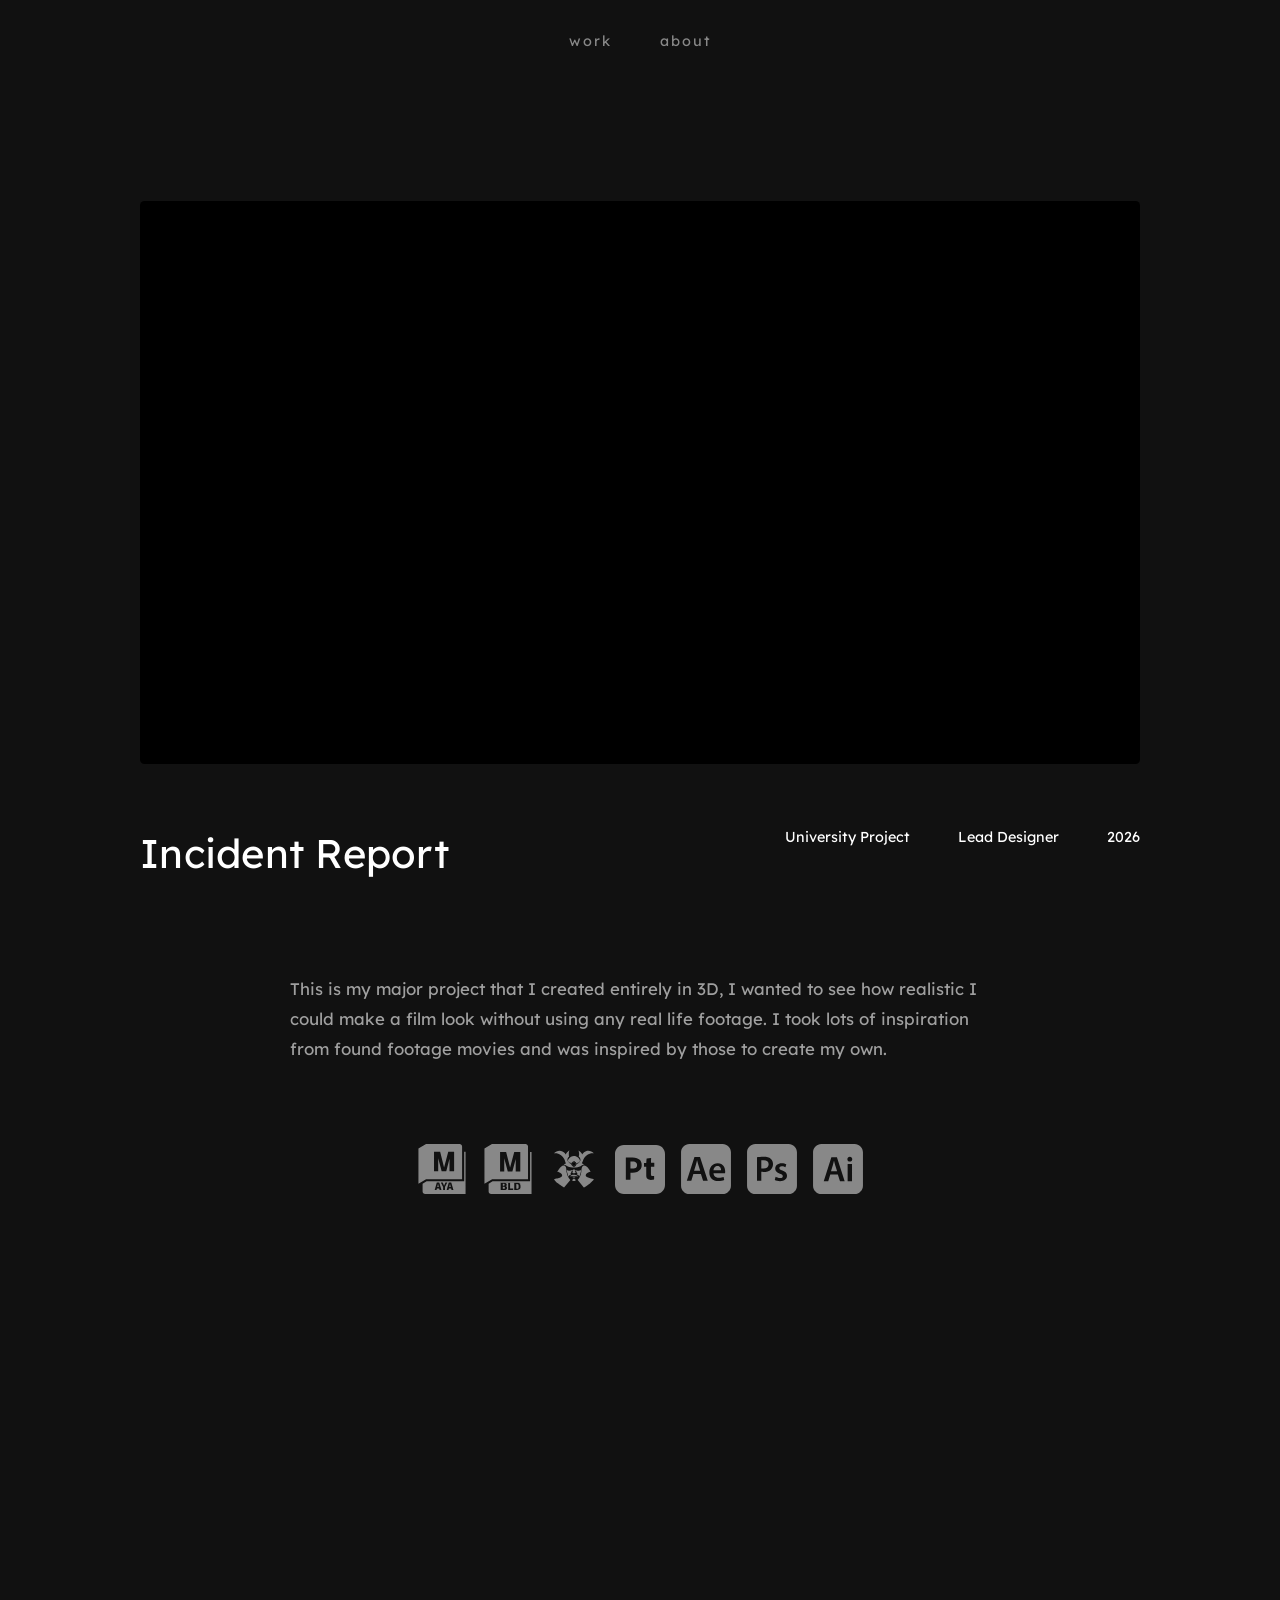
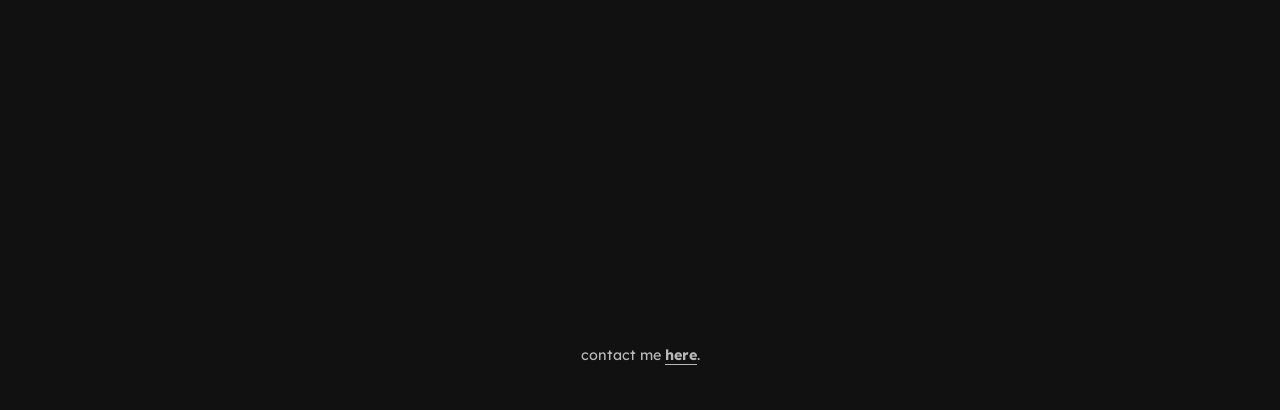
==== pages/project-incident-report.html @ a4393615 "Add files via upload" ====
<!DOCTYPE html>
<html lang="en">
<head>
    <meta charset="UTF-8">
    <meta name="viewport" content="width=device-width, initial-scale=1.0">
    <title>Daniel Chan</title>
    <link rel="preconnect" href="https://fonts.googleapis.com">
    <link rel="preconnect" href="https://fonts.gstatic.com" crossorigin>
    <link href="https://fonts.googleapis.com/css2?family=Lexend+Deca:wght@100..900&display=swap" rel="stylesheet">
    <link rel="stylesheet" href="../css/style.css">
</head>

<body class ="is-project-page">

    <nav class="nav-menu">
        <a href="../index.html" class="nav-link">work</a>
        <a href="../about.html" class="nav-link">about</a>
    </nav>

    <main class="project-container fade-in">
    <section class="project-hero">
        <div class="video-wrapper fade-in-delayed">
    <div class="video-container">
        <iframe 
            src="https://www.youtube.com/embed/J9rix97nZZE?modestbranding=1&rel=0" 
            frameborder="0" 
            allow="autoplay; fullscreen; picture-in-picture; encrypted-media" 
            title="Incident Report">
        </iframe>
    </div>
</div>
    </section>

    <section class="project-header">
        <h1>Incident Report</h1>
        <div class="project-details">
            <div class="detail-item">
                <p>University Project</p>
            </div>
            <div class="detail-item">
                <p>Lead Designer</p>
            </div>
            <div class="detail-item">
                <p>2026</p>
            </div>
        </div>
    </section>

    <section class="project-body">
        <div class="content-block">
            <p>This is my major project that I created entirely in 3D, I wanted to see how realistic I could make a film look without using any real life footage. I took lots of inspiration from found footage movies and was inspired by those to create my own.</p>
        </div>
        
        <div class="software-list">
            <img src="../images/icon/maya icon.svg" alt="Maya" class="software-img">
            <img src="../images/icon/mb icon.svg" alt="Motion Builder" class="software-img">
            <img src="../images/icon/shogun icon.svg" alt="Vicon Shogun" class="software-img">
            <img src="../images/icon/pt icon.svg" alt="Substance Painter" class="software-img">
            <img src="../images/icon/ae icon.svg" alt="After Effects" class="software-img">
            <img src="../images/icon/ps icon.svg" alt="Photoshop" class="software-img">
            <img src="../images/icon/il icon.svg" alt="Illustrator" class="software-img">
        </div>

        <div class="project-gallery">
            <video class="image" src="../videos/Incident Report/Incident Report Breakdown.mp4" autoplay muted loop playsinline></video>
        </div>
        <div class="project-gallery-grid">
            <video class="image" src="../videos/Incident Report/Incident Report 1.mp4" autoplay muted loop playsinline></video>
            <video class="image" src="../videos/Incident Report/Incident Report.mp4" autoplay muted loop playsinline></video>
        </div>
    </section>

</main>
    
    <div class="cta fade-in-delayed">
      <p>
        contact me <a href="../contact.html"><strong>here</strong></a>.
      </p>
    </div>

    <script src="../js/script.js"></script>
    </body>
</html>
---- css/style.css ----
/* GLOBAL STYLES */
body {
    height: 100vh;
    width: 100vw;
    font-family: 'Lexend Deca', sans-serif;
    background-color: #111111;
    margin: 0;
    overflow-x: hidden;
    overflow-y: auto;
}

body.is-project-page {
    overflow-y: auto;
    height: auto;
}

.project-page body {
    overflow-y: auto;
    height: auto;
}

/* NAVIGATION */
.nav-menu {
    position: relative;
    top: 2rem;
    left: 0;
    padding-bottom: 3rem;
    width: 100%;
    display: flex;
    justify-content: center;
    gap: 3rem;
    z-index: 1000;
    animation: fadeInup 0.8s ease-out forwards;
}

.nav-link {
    color: white;
    text-decoration: none;
    font-size: 0.9rem;
    letter-spacing: 2px;
    opacity: 0.5;
    transition: opacity 0.3s ease;
}

.nav-link:hover, .nav-link.active {
    opacity: 1;
}

/* MEDIA TRACK */
#media-track {
    display: flex;
    gap: 4vmin;
    position: absolute; 
    left: 50%; 
    top: 50%; 
    transform: translate(-10%, -50%);
    will-change: transform;
}

#media-track.fade-in {
    opacity: 0;
    animation: fadeInTrack 1.2s ease-out forwards;
    animation-delay: 0.2s;
}

#media-track a {
    display: contents;
    text-decoration: none;
}

#media-track .image {
    width: 40vmin;
    height: 56vmin;
    object-fit: cover;
    object-position: 50% center; 
    border-radius: 0.5vmin;
    user-select: none;
    cursor: pointer;
}

/* PROJECT LAYOUT */
.project-container {
    max-width: 1000px;
    margin: 15vh auto 10vh;
    padding: 0 40px;
}

.project-header {
    display: flex;
    justify-content: space-between;
    align-items: flex-start;
    margin-bottom: 6rem;
    flex-wrap: wrap;
    gap: 2rem;
}

.project-header h1 {
    margin: 0;
    font-weight: 400;
    font-size: 2.5rem;
    flex: 1;
    min-width: 300px;
}

.project-details {
    display: flex;
    gap: 3rem;
}

.detail-item span {
    display: block;
    text-transform: lowercase;
    font-size: 0.7rem;
    letter-spacing: 2px;
    opacity: 0.4;
    margin-bottom: 0.5rem;
}

.detail-item p {
    color: white;
    font-size: 0.9rem;
    margin: 0;
}

.project-body {
    max-width: 700px;
    margin: 0 auto;
}

.project-main-image {
    width: 100%;
    height: 70vh;
    object-fit: cover;
    border-radius: 0.5vmin;
    margin-bottom: 4rem;
}

.software-img {
    width: 50px;
    height: auto;
    opacity: 0.5;
    filter: invert(1); 
    transition: opacity 0.3s ease;
}

.software-list {
    display: flex;
    justify-content: center;
    align-items: center;
    gap: 1rem;
    margin: 2rem 0;
    width: 100%;
}

/* CONTENT BLOCKS */
.content-block {
    margin-bottom: 5rem;
}

.content-block h2 {
    color: white;
    font-size: 1rem;
    letter-spacing: 1px;
    margin-bottom: 1.5rem;
    font-weight: 500;
}

.content-block p {
    color: white;
    opacity: 0.6;
    line-height: 1.8;
    font-size: 1.05rem;
}

/* VIDEO & GALLERY */
.video-wrapper {
    width: 100%;
    max-width: 1000px;
    margin: 4rem auto;
}

.video-container {
    position: relative;
    padding-bottom: 56.25%;
    height: 0;
    overflow: hidden;
    border-radius: 0.5vmin;
    background: #000;
}

.video-container iframe {
    position: absolute;
    top: 0;
    left: 0;
    width: 100%;
    height: 100%;
    border: 0;
}

.project-gallery {
    margin: 4rem 0;
}

.gallery-img {
    width: 100%;
    border-radius: 0.5vmin;
    margin-bottom: 2rem;
}

.project-gallery .image {
    width: 100%;
    height: auto;
    max-height: 80vh;
    object-fit: cover;
    border-radius: 0.5vmin;
    margin: 2rem 0;
    display: block;
}

.project-gallery-grid {
    display: flex;
    flex-wrap: wrap;
    gap: 1.5rem;
    margin: 4rem 0;
    width: 100%;
}

.project-gallery-grid .image {
    flex: 1;
    min-width: 250px;
    width: 100%;
    height: auto;
    object-fit: cover;
    border-radius: 0.5vmin;
}

/* ABOUT PAGE */
.about-content {
    max-width: 600px;
    margin: 15vh auto 0;
    padding: 0 20px;
    text-align: center;
}

h1 {
    font-size: 2rem;
    color: white;
    letter-spacing: 0.25px;
    margin-bottom: 2rem;
}

.bio p {
    color: white;
    opacity: 0.6;
    line-height: 1.8;
    font-size: 1rem;
    margin-bottom: 1.5rem;
}

.profile-container {
    display: flex;
    justify-content: center;
    margin-bottom: 3rem;
}

.profile-image {
    width: 300px;
    height: 300px;
    object-fit: cover;
    border-radius: 2%;
}

.about-grid {
    display: grid;
    grid-template-columns: 1fr 1fr; 
    gap: 4rem;
    max-width: 800px;
    margin: 6rem auto 4rem;
    text-align: left;
    color: white;
}

.column h3 {
    font-size: 0.8rem;
    text-transform: lowercase;
    letter-spacing: 2px;
    opacity: 0.4;
    margin-bottom: 1.5rem;
    font-weight: 500;
}

.column ul {
    list-style: none;
    padding: 0;
    margin: 0;
}

.column li {
    color: white;
    opacity: 0.7;
    font-size: 0.95rem;
    line-height: 1.8;
    margin-bottom: 0.4rem;
}

/* CONTACT FORM */
form {
  max-width: 550px;
  width: 100%;
  margin: 100px auto 30px auto; 
  padding: 10px 0;
  border-radius: 8px;
  display: flex;
  flex-direction: column;
  align-items: center;
  flex-shrink: 0;
  animation: fadeInUp 0.8s ease-out forwards;
  animation-delay: 0.2s;
  opacity: 0;
}

input, textarea, button {
  font-family: 'Lexend Deca', sans-serif;
  width: 100%;
  max-width: 500px;
  padding: 10px;
  margin: 10px 0;
  border: none;
  border-radius: 4px;
  font-size: 1em;
}

textarea {
  resize: vertical;
  min-height: 150px;
}

button {
    font-family: 'Lexend Deca', sans-serif;
    background: none;
    border: none;
    padding: 0;
    cursor: pointer;
    color: white;
    font-size: 0.9rem;
    letter-spacing: 2px;
    text-transform: lowercase;
    opacity: 0.4;
    transition: opacity 0.3s ease;
    align-self: center;
    margin-top: 20px;
}

button:hover {
    opacity: 1;
    background: none;
    color: white;
}

#my-form-status {
    font-family: 'Lexend Deca', sans-serif;
    font-size: 0.8rem;
    color: white;
    opacity: 0.6;
    margin-top: 20px;
    letter-spacing: 1px;
    text-transform: lowercase;
    animation: fadeInUp 0.5s ease-out forwards;
}

/* FOOTER & SOCIALS */
.social-links {
    margin-top: 3rem;
    display: flex;
    justify-content: center;
    gap: 2rem;
}

.social-links a {
    color: white;
    font-size: 1.2rem;
    opacity: 0.4;
    transition: opacity 0.3s ease, transform 0.3s ease;
}

.social-links a:hover {
    opacity: 1;
}

.cta {
    position: relative;
    margin-top: 4rem;
    padding-bottom: 2rem;
    width: 100%;
    display: flex;
    justify-content: center;
    z-index: 1000;
    pointer-events: auto;
}

.cta p {
    color: white;
    font-size: 0.9rem;
    opacity: 0.7;
}

.cta a {
    color: white;
    text-decoration: none;
    border-bottom: 1px solid white;
}

/* ANIMATIONS */
.fade-in {
    animation: fadeInUp 0.8s ease-out forwards;
}

.fade-in-delayed {
    opacity: 0;
    animation: fadeInUp 0.8s ease-out forwards;
    animation-delay: 0.3s;
}

@keyframes fadeInUp {
    from {
        opacity: 0;
        transform: translateY(10px);
    }
    to {
        opacity: 1;
        transform: translateY(0);
    }
}

@keyframes fadeInTrack {
    from {
        opacity: 0;
        transform: translate(-10%, -48%);
    }
    to {
        opacity: 1;
        transform: translate(-10%, -50%);
    }
}

/* MEDIA QUERIES */
@media (max-width: 600px) {
    .about-grid {
        grid-template-columns: 1fr;
        gap: 2.5rem;
        padding-left: 10%;
    }
}
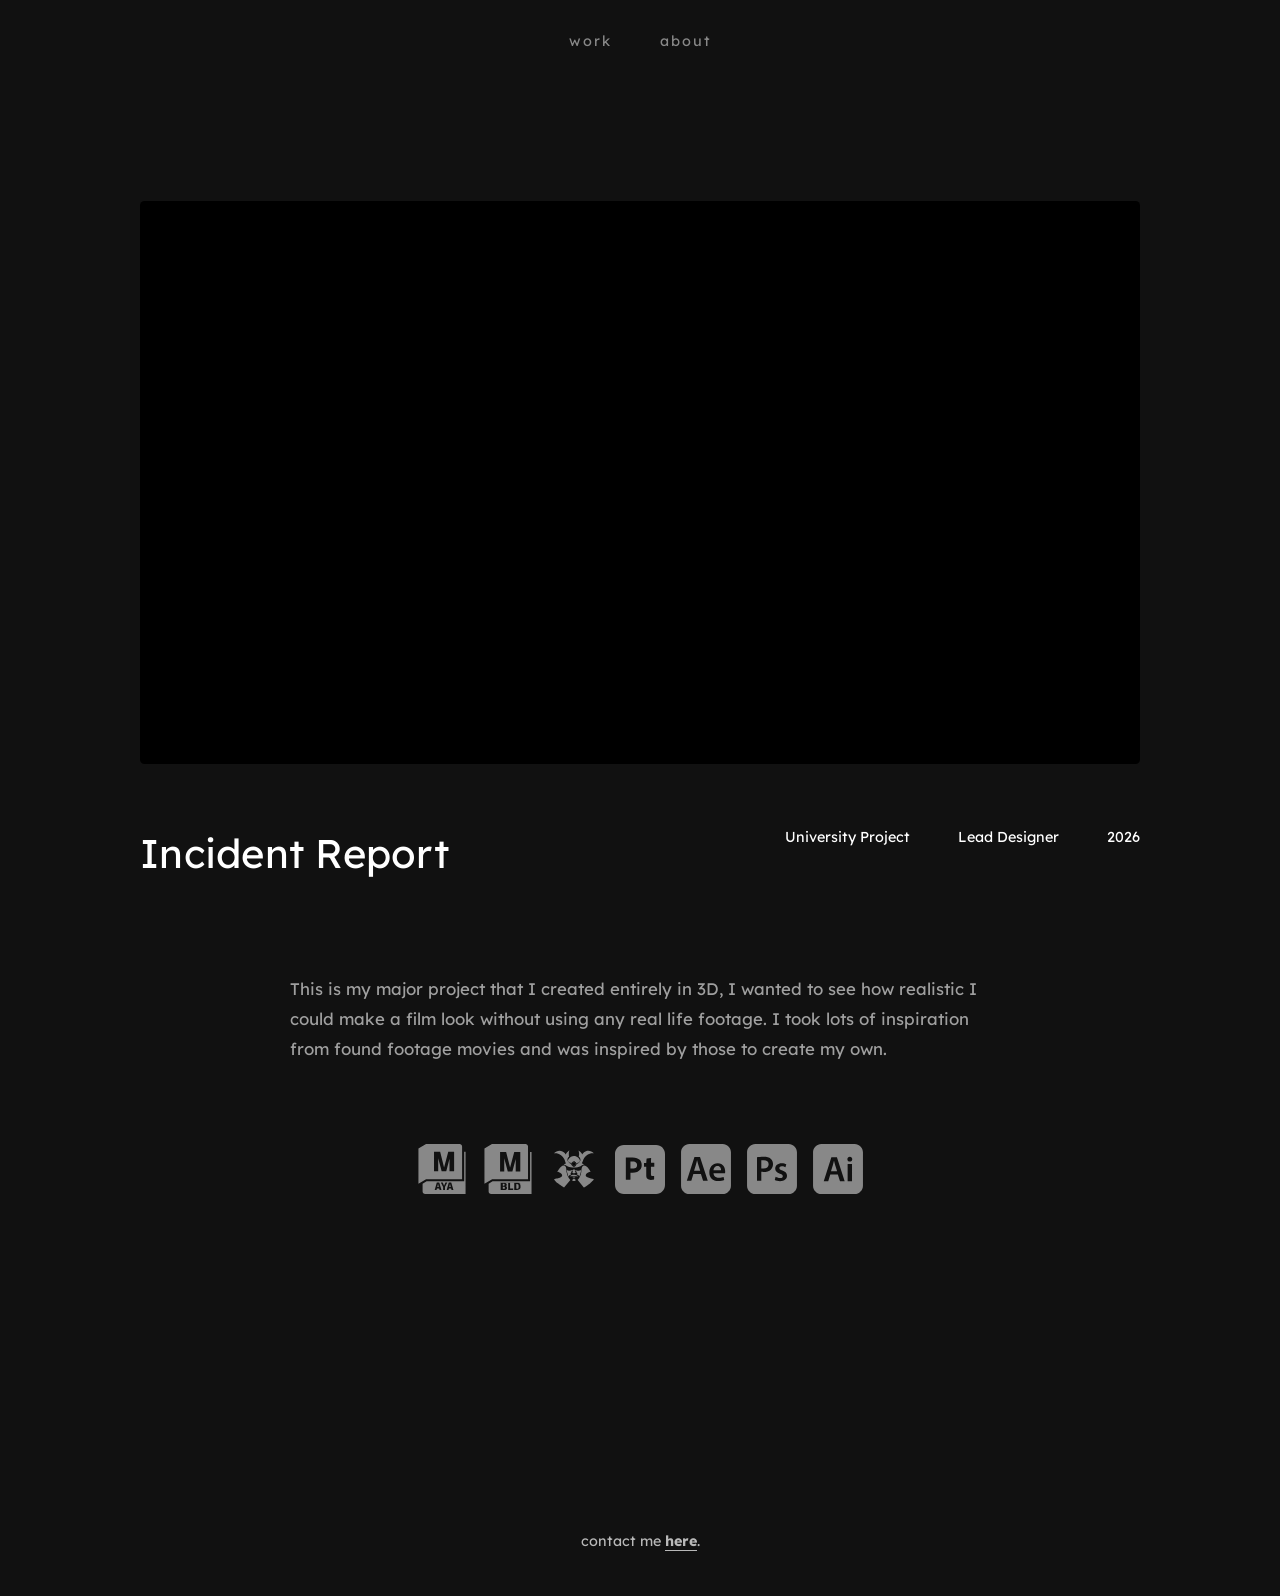
==== commit b14630d1: "Update project-incident-report.html" ====
--- a/pages/project-incident-report.html
+++ b/pages/project-incident-report.html
@@ -60,10 +60,7 @@
             <img src="../images/icon/ps icon.svg" alt="Photoshop" class="software-img">
             <img src="../images/icon/il icon.svg" alt="Illustrator" class="software-img">
         </div>
-
-        <div class="project-gallery">
-            <video class="image" src="../videos/Incident Report/Incident Report Breakdown.mp4" autoplay muted loop playsinline></video>
-        </div>
+        
         <div class="project-gallery-grid">
             <video class="image" src="../videos/Incident Report/Incident Report 1.mp4" autoplay muted loop playsinline></video>
             <video class="image" src="../videos/Incident Report/Incident Report.mp4" autoplay muted loop playsinline></video>
@@ -80,4 +77,4 @@
 
     <script src="../js/script.js"></script>
     </body>
-</html>+</html>
